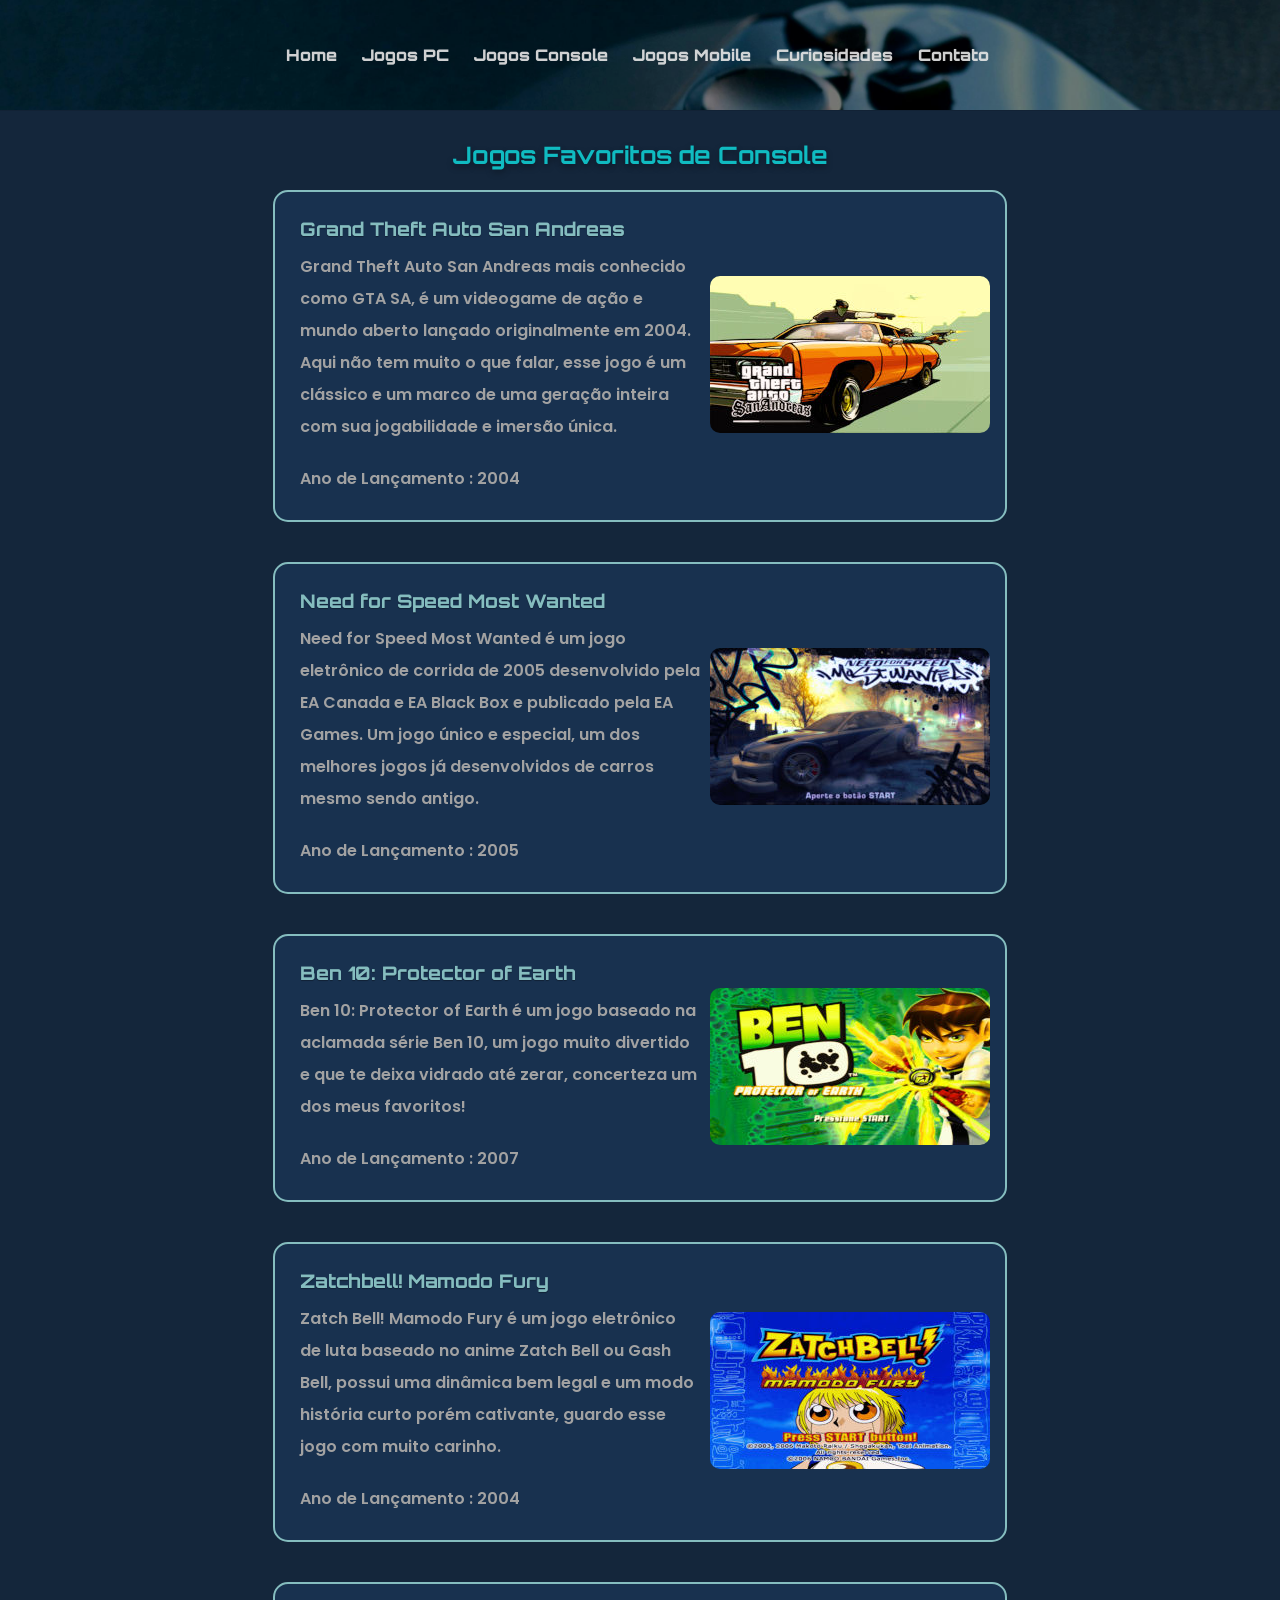
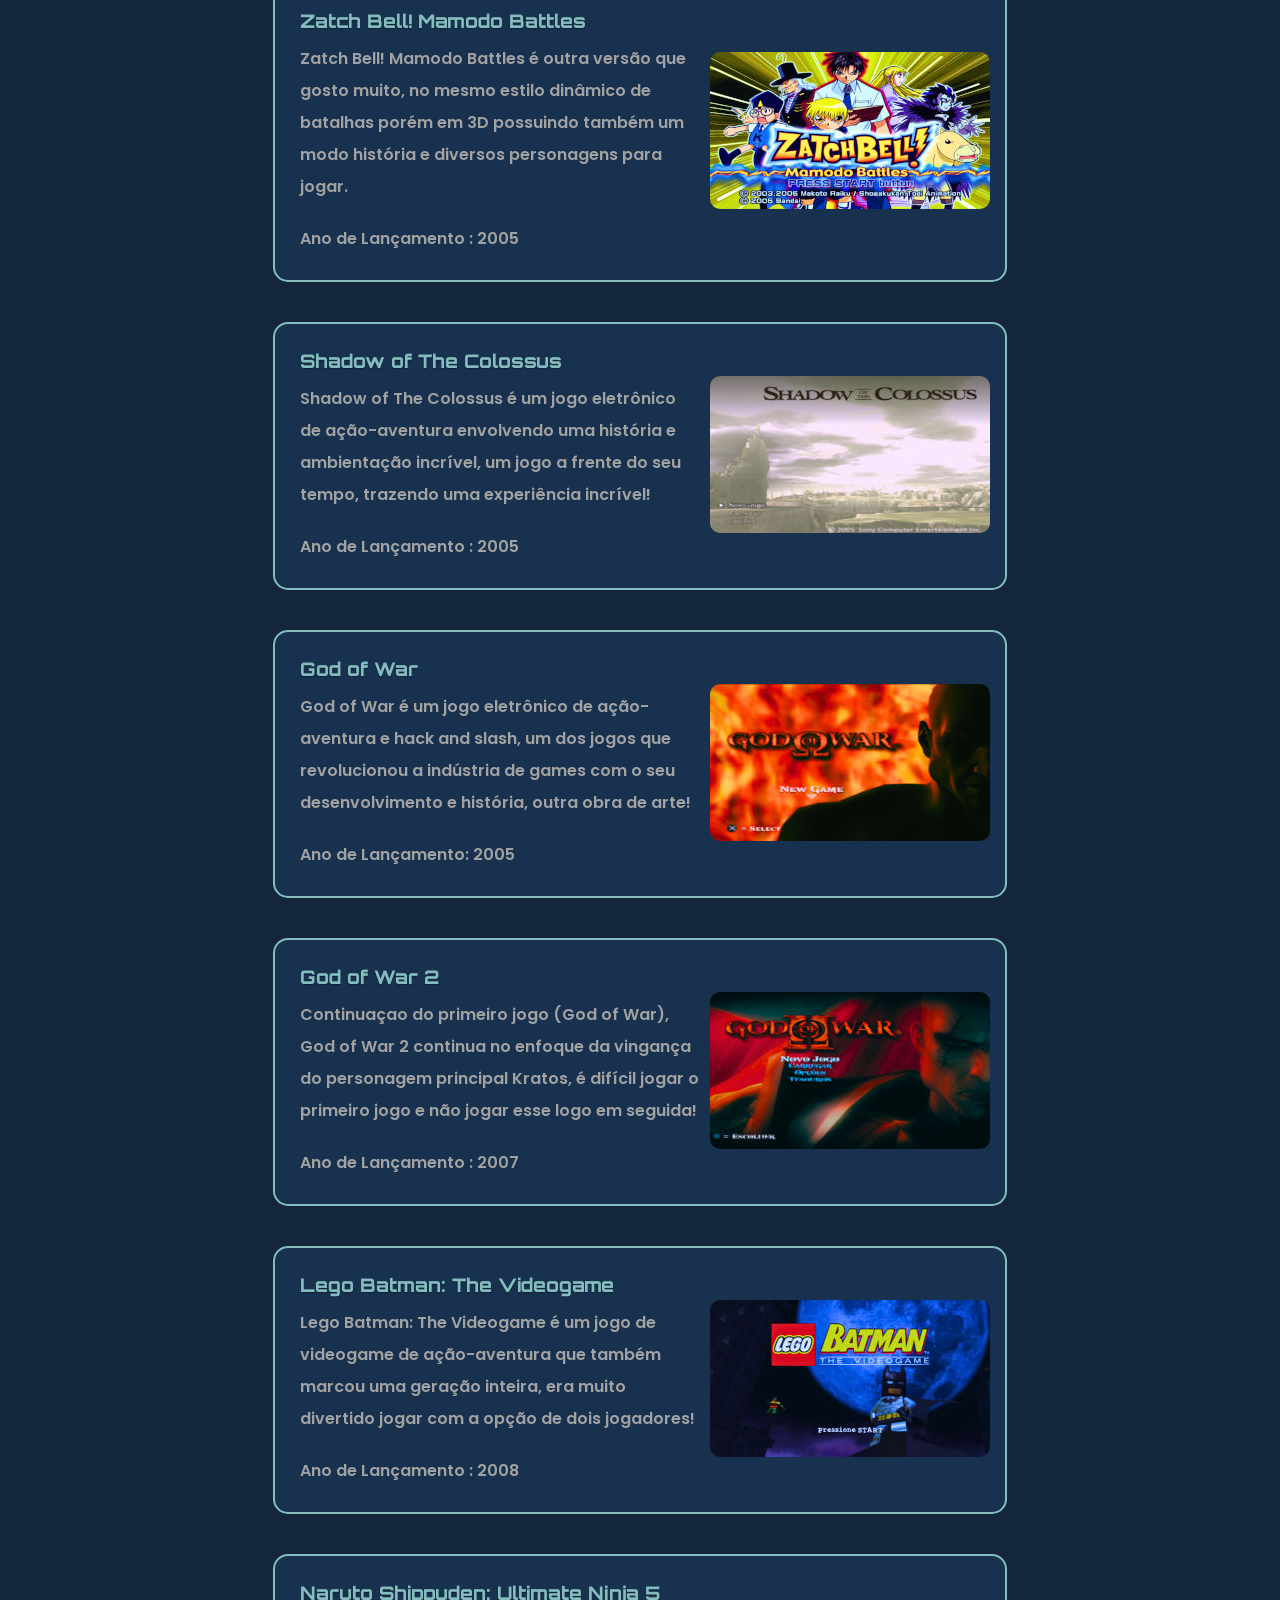
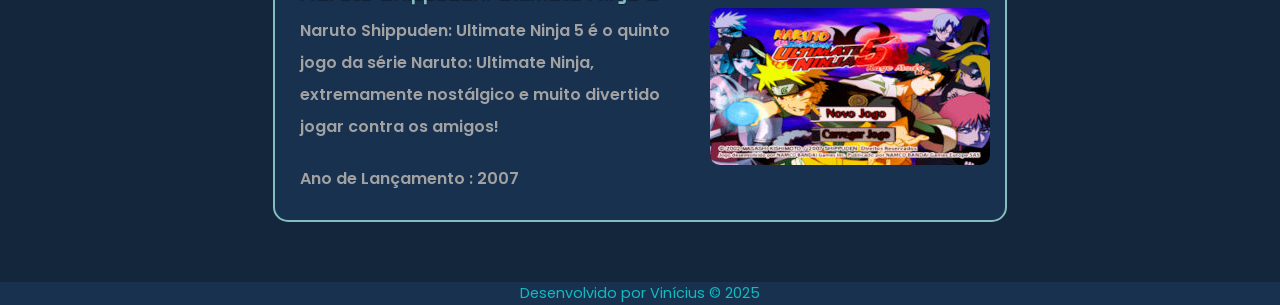
==== console.html @ 6d871521 "Initial commit" ====
<!DOCTYPE html>
<html lang="pt-br">
<head>
    <meta charset="UTF-8">
    <meta name="viewport" content="width=device-width, initial-scale=1.0">
    <title>Jogos Console</title>
    <link rel="stylesheet" href="./estilo/style.css">
    <link rel="stylesheet" href="./estilo/jogos.css">
    <link rel="shortcut icon" href="favicon/favicon.ico" type="image/x-icon">
    <link rel="shortcut icon" href="favicon/favicon16.ico" type="image/x-icon">
    <link rel="shortcut icon" href="favicon/favicon32.ico" type="image/x-icon">

</head>
<body>
    <header>
        <nav class="menu">
            <div class="icon-menu">&#9776</div>
            <a href="index.html">Home</a>
            <a href="jogospc.html">Jogos PC</a>
            <a href="#">Jogos Console</a>
            <a href="mobile.html">Jogos Mobile</a>
            <a href="curiosidades.html">Curiosidades</a>
            <a href="contato.html">Contato</a>
        </nav>
    </header>
    <main class="jogos">
        <section class="jogos-console">
            <h2 class="titulo-jogos">Jogos Favoritos de Console</h2>
            <article class="card-jogo gtasa">
                <div class="info">
                    <h3 class="titulo">Grand Theft Auto San Andreas</h3>
                    <p>

                       Grand Theft Auto San Andreas mais conhecido como GTA SA, é um videogame de ação e mundo aberto lançado originalmente em 2004. Aqui não tem muito o que falar, esse jogo é um clássico e um marco de uma geração inteira com sua jogabilidade e imersão única. 
                    </p>
                    <p>
                        Ano de Lançamento : 2004
                    </p>
                </div>
                <picture>
                    <source media="(max-width: 460px)" srcset="./images-console/gtasaimg.jpg">
                    <source media="(max-width: 640px)" srcset="./images-console/gtasaimg-370.jpg">
                    <img src="./images-console/gtasaimg.jpg" alt="Capa do jogo GTA SA">
                </picture>    
            </article>

            <article class="card-jogo needforspeed">
                <div class="info">
                    <h3 class="titulo">Need for Speed Most Wanted</h3>
                    <p>
                        Need for Speed Most Wanted é um jogo eletrônico de corrida de 2005 desenvolvido pela EA Canada e EA Black Box e publicado pela EA Games. Um jogo único e especial, um dos melhores jogos já desenvolvidos de carros mesmo sendo antigo.
                    </p>
                    <p>
                        Ano de Lançamento : 2005
                    </p>
                </div>
                <picture>
                    <source media="(max-width: 460px)" srcset="./images-console/nfswanted.jpg">
                    <source media="(max-width: 640px)" srcset="./images-console/nfswanted-370.jpg">
                    <img src="./images-console/nfswanted.jpg" alt="Capa do jogo Need for Speed Most Wanted">
                </picture>
            </article>

            <article class="card-jogo ben10">
                <div class="info">
                    <h3 class="titulo">Ben 10: Protector of Earth</h3>
                    <p>
                        Ben 10: Protector of Earth é um jogo baseado na aclamada série Ben 10, um jogo muito divertido e que te deixa vidrado até zerar, concerteza um dos meus favoritos!
                    </p>
                    <p>
                        Ano de Lançamento : 2007
                    </p>
                </div>
                <picture>
                    <source media="(max-width: 460px)" srcset="./images-console/ben10.jpg">
                    <source media="(max-width: 640px)" srcset="./images-console/ben10-370.jpg">
                    <img src="./images-console/ben10.jpg" alt="Capa do jogo Ben 10">
                </picture>
            </article>

            <article class="card-jogo zatchbell">
                <div class="info">
                    <h3 class="titulo">Zatchbell! Mamodo Fury</h3>
                    <p>
                       Zatch Bell! Mamodo Fury é um jogo eletrônico de luta baseado no anime Zatch Bell ou Gash Bell, possui uma dinâmica bem legal e um modo história curto porém cativante, guardo esse jogo com muito carinho. 
                    </p>
                    <p>
                        Ano de Lançamento : 2004
                    </p>
                </div>
                <picture>
                    <source media="(max-width: 460px)" srcset="./images-console/zatchfury.jpg">
                    <source media="(max-width: 640px)" srcset="./images-console/zatchfury-370.jpg">
                    <img src="./images-console/zatchfury.jpg" alt="Capa do jogo Zatch Bell! Mamodo Fury">
                </picture>
            </article>


             <article class="card-jogo zatchbell-battles">
                <div class="info">
                    <h3 class="titulo">Zatch Bell! Mamodo Battles</h3>
                    <p>
                       Zatch Bell! Mamodo Battles é outra versão que gosto muito, no mesmo estilo dinâmico de batalhas porém em 3D possuindo também um modo história e diversos personagens para jogar. 
                    </p>
                    <p>
                        Ano de Lançamento : 2005
                    </p>
                </div>
                <picture>
                    <source media="(max-width: 460px)" srcset="./images-console/zatchbattles.jpg">
                    <source media="(max-width: 640px)" srcset="./images-console/zatchbattles-370.jpg">
                    <img src="./images-console/zatchbattles.jpg" alt="Capa do jogo Zatch Bell! Mamodo Battles">
                </picture>
            </article>

            <article class="card-jogo shadow">
                <div class="info">
                    <h3 class="titulo">Shadow of The Colossus</h3>
                    <p>
                       Shadow of The Colossus é um jogo eletrônico de ação-aventura envolvendo uma história e ambientação incrível, um jogo a frente do seu tempo, trazendo uma experiência incrível!
                    </p>
                    <p>
                        Ano de Lançamento : 2005
                    </p>
                </div>
                <picture>
                    <source media="(max-width: 460px)" srcset="./images-console/sotc.jpg">
                    <source media="(max-width: 640px)" srcset="./images-console/sotc-370.jpg">
                    <img src="./images-console/sotc.jpg" alt="Capa do jogo Shadow of The Colossus">
                </picture>
            </article>
            
            <article class="card-jogo gow1">
                <div class="info">
                    <h3 class="titulo">God of War</h3>
                    <p>
                       God of War é um jogo eletrônico de ação-aventura e hack and slash, um dos jogos que revolucionou a indústria de games com o seu desenvolvimento e história, outra obra de arte!      
                    </p>
                    <p>
                        Ano de Lançamento: 2005
                    </p>
                    
                </div>
                <picture>
                    <source media="(max-width: 460px)" srcset="./images-console/gow1.jpg">
                    <source media="(max-width: 640px)" srcset="./images-console/gow1-370.jpg">
                    <img src="./images-console/gow1.jpg" alt="Capa do jogo God of War">
                </picture>
            </article>

            <article class="card-jogo gow2">
                <div class="info">
                    <h3 class="titulo">God of War 2</h3>
                    <p>
                       Continuaçao do primeiro jogo (God of War), God of War 2 continua no enfoque da vingança do personagem principal Kratos, é difícil jogar o primeiro jogo e não jogar esse logo em seguida! 
                    </p>
                    <p>
                        Ano de Lançamento : 2007
                    </p>
                </div>
                <picture>
                    <source media="(max-width: 460px)" srcset="./images-console/gow2.jpg">
                    <source media="(max-width: 640px)" srcset="./images-console/gow2-370.jpg">
                    <img src="./images-console/gow2.jpg" alt="Capa do jogo God of War 2">
                </picture>
            </article>

            <article class="card-jogo legobatman">
                <div class="info">
                    <h3 class="titulo">Lego Batman: The Videogame</h3>
                    <p>
                        Lego Batman: The Videogame é um jogo de videogame de ação-aventura que também marcou uma geração inteira, era muito divertido jogar com a opção de dois jogadores!
                    </p>
                    <p>
                        Ano de Lançamento : 2008
                    </p>
                </div>
                <picture>
                    <source media="(max-width: 460px)" srcset="./images-console/lego.jpg">
                    <source media="(max-width: 640px)" srcset="./images-console/lego-370.jpg">
                    <img src="./images-console/lego.jpg" alt="Capa do jogo Lego Batman">
                </picture>
            </article>

            <article class="card-jogo naruto">
                <div class="info">
                    <h3 class="titulo">Naruto Shippuden: Ultimate Ninja 5</h3>
                    <p>
                        Naruto Shippuden: Ultimate Ninja 5 é o quinto jogo da série Naruto: Ultimate Ninja, extremamente nostálgico e muito divertido jogar contra os amigos!
                    </p>
                    <p>
                        Ano de Lançamento : 2007
                    </p>  
                </div>
                <picture>
                    <source media="(max-width: 460px)" srcset="./images-console/naruto.jpg">
                    <source media="(max-width: 640px)" srcset="./images-console/naruto-370.jpg">
                    <img src="./images-console/naruto.jpg" alt="Capa do jogo Naruto Shippuden: Ultimate Ninja 5 ">
                </picture>
            </article>
        </section>
    </main>
    <footer>
        <p>
            Desenvolvido por Vinícius © 2025
        </p>
    </footer>
</body>
</html>
---- estilo/style.css ----
@charset "UTF-8";

@import url('https://fonts.googleapis.com/css2?family=Orbitron:wght@400..900&display=swap');

@import url('https://fonts.googleapis.com/css2?family=Poppins:ital,wght@0,100;0,200;0,300;0,400;0,500;0,600;0,700;0,800;0,900;1,100;1,200;1,300;1,400;1,500;1,600;1,700;1,800;1,900&display=swap');



* {
    padding: 0;
    margin: 0;
}


:root {
    --corlink: #3d9193;
    --corpadrao: #85BDBF;
    --cordestaque: #10bbc1;
    --corfundo: #18314F;
    --corfundo2: #14263b;
    --corparagrafo: #A2A2A2;

    --paragrafo: "Poppins", 'sans-serif';
    --titulos: "Orbitron", 'sans-serif';
}


html, body {
    height: 100%;   
}

body {
  background: var(--corfundo2);
  display: flex;
  flex-direction: column;
  min-height: 100vh; /* garante que body ocupe toda a tela */
}

.body-leitura {
    background-color: var(--corfundo);
}

header {
    padding: 20px;
    background-color: var(--corfundo);
    background-image: url(../image-header/controle.jpg);
    background-position: center;
    background-size: cover;
    background-attachment: fixed;
    box-shadow: 0px 1px 0px rgba(0, 0, 0, 0.104);
    position: relative;
}

header::after {
  content: '';
  position: absolute;
  inset: 0;
  background: rgba(0, 0, 0, 0.1); /* escurece levemente */
  pointer-events: none; /* essencial aqui, pois ele ajuda o navegador a ignorar a camada after que estava impedindo de acessar os links do menu */
}


.icon-menu {
    display: none;
    color: white;
    cursor: pointer;
}

.menu {
    display: flex;
    align-items: center;
    justify-content: center;
    flex-wrap: wrap;
    padding: 10px 10px 10px 10px;
    text-align: center;
}


.menu > a {
    padding: 10px;
    margin: 5px 0px;
    text-decoration: none;
    color:rgba(255, 255, 255, 0.9);
    font-weight: 900;
    font-family: var(--titulos);
    margin-right: 5px;
    transition: color 0.3s ease-in;
}

.menu > a:hover {
    color: var(--cordestaque);
}


main {
    max-width: 1000px;
    margin: auto;
    padding: 20px;
    flex: 1;
}

main h1, h2 {
    text-align: center;
    color: var(--cordestaque);
    font-family: var(--titulos);
    padding: 10px;
    margin-bottom: 10px;
    text-shadow: 0px 3px 6px rgba(0, 0, 0, 0.347);
}

main p {
    padding: 10px;
    margin: 8px 0px;
    color: var(--corparagrafo);
    line-height: 2em;
    text-align: justify;
    font-family: var(--paragrafo);
    font-weight: 400;
    font-style: normal;
}

.p-contato-home {
    text-align: center;
}

.titulo-curiosidades {
    margin-top: 10px;
    margin-left: 10px;
    color: var(--cordestaque);
    font-family: var(--titulos);
    font-weight: 600;
    text-shadow: 0 1px 1px rgba(0, 0, 0, 0.325);
}

.curiosidades-jogos .firstp {
    text-align: center;
    margin-bottom: 30px;
}

.card-curiosidades {
    padding: 20px;
}

.card-curiosidades p {
    line-height: 3em;
    padding: 10px;
    text-align: justify;
}

.links a{
    text-decoration: none;
    color: var(--corlink);   
}

.links a:hover {
    color: var(--corpadrao);
    text-decoration: underline;
}

.aside-curiosidades {
    max-width: 700px;
    margin: auto auto 10px auto;
    background-color: var(--corfundo2);
    border-top-left-radius: 15px;
    border-bottom-right-radius: 15px;
    box-shadow: 1px 1px 1px rgba(0, 0, 0, 0.2);
}

.aside-curiosidades p {
    line-height: 2em;
}

.list-aside ul{
    list-style-position: outside;
    padding-left: 25px;
}


.list-aside li {
    color: var(--corparagrafo);
    font-family: var(--paragrafo);
    padding: 5px;
}


/* marker estiliza especificamente o marcador
das listas (ul e ol) */
.list-aside li::marker {
    color: var(--cordestaque);
}

.lastp {
    text-align: center;
}


.contato-main {
    display: flex;
    flex-direction: column;
    justify-content: center;
    align-items: center;
}


.contato ul{
    display: flex;
    flex-direction: column;
    gap: 10px;
    list-style-type: none;
}


.contato li {
    display: flex;
    align-items: center;
}

.contato a {
    padding: 10px;
    font-family: var(--paragrafo);
    text-decoration: none;
    color: white;
    display: flex;
    align-items: center;
    gap: 10px;
    transition: color 0.3s ease-out, transform 0.3s ease-out;
}

.contato a:hover {
    color: var(--cordestaque);
    transform: scale(1.05);
}


.email {
    text-align: center;
    color: white;
}


.icon {
    width: 24px;
    height: 24px;
    fill: white;
    transition: fill 0.3s ease-out;
}

.contato a:hover .icon {
    fill: var(--cordestaque);
}


footer {
    padding: 1px;
    text-align: center;
    font-size: 0.9em;
    font-family: var(--paragrafo);
    color: var(--cordestaque);
    background-color: var(--corfundo);
}

.footer-leitura {
    background-color: var(--corfundo2);
}


@media (max-width:900px) {
    .menu {
        flex-direction: column;
    }
    .contato-main {
        margin-top: -15px;
    }
}

@media (max-width:600px) {
    header {
        background-image: url(../image-header/controle2.jpg);
        background-position: center bottom;
        background-attachment: fixed;
    }
    .menu {
        width: 170px;
        margin: auto;
        flex-direction: column;
        gap: 10px;
    }
    .titulo-principal {
        font-size: 1.7em;
    }
    .titulo-curiosidades {
        line-height: 1.7em;
    }
    .icon-menu {
        display: block;
    }
    .menu a {
        display: none;
    }
    .menu:hover a {
        display: block;
    }
    footer {
        font-size: 0.8em;
    }
}

@media (max-width:360px) {
    main h1, h2, h3 {
        font-size: 1.2em;
    }
    main p{
       font-size: 0.8em;
    }
    .email {
        font-size: 0.8em;
    }
    .contato .icon {
        width: 20px;
        height: 20px;
    }
    .contato a {
        font-size: 0.9em;
    }
}
---- estilo/jogos.css ----
/* fontes */

@import url('https://fonts.googleapis.com/css2?family=Orbitron:wght@400..900&display=swap');

@import url('https://fonts.googleapis.com/css2?family=Poppins:ital,wght@0,100;0,200;0,300;0,400;0,500;0,600;0,700;0,800;0,900;1,100;1,200;1,300;1,400;1,500;1,600;1,700;1,800;1,900&display=swap');

/* variáveis cores */
:root {
    --corpadrao: #85BDBF;
    --cordestaque: #10bbc1;
    --corfundo: #18314F;
    --corfundo2: #14263b;
    --corparagrafo: #A2A2A2;
}


main img {
    border-radius: 10px;
}

.jogos {
    max-width: 850px;
    margin: auto;
}

.jogos p {
    text-align: initial;
    max-width: 400px;
    margin: auto;
    font-family: "Poppins", 'sans-serif';
    font-weight: 600;
}


.titulo {
    margin-left: 10px;
    margin-top: 10px;
    color: var(--corpadrao);
    font-family: "Orbitron", 'sans-serif';
    font-weight: 800;
    text-shadow: 0 1px 1px rgba(0, 0, 0, 0.325);
}


.card-jogo .titulo {
    transition: text-shadow 0.3s ease;
}

.card-jogo:hover .titulo {
    text-shadow: 0 2px 2px rgba(0, 0, 0, 0.325);
}

.card-jogo {
    padding: 15px;
    display: flex;
    align-items: center;
    justify-content: space-evenly;
    border: 2px solid var(--corpadrao);
    border-radius: 15px;
    background-color: var(--corfundo);
    margin-bottom: 40px;
    transition: transform 0.3s ease, box-shadow 0.3s ease;
}



.card-jogo:hover {
    transform: translateY(5px) scale(1.05);
    box-shadow: 0 8px 20px rgba(0, 0, 0, 0.4);
}



/* mantém proporção para todas as imagens com tela acima de 640px, acho que nem precisa disso, vou testar editar com essas medidas abaixo as imagens no GIMP amanhã 18/10 */

/*@media (min-width:640px) {
    main img {
        width: 270px;
        height: 150px;
    }
}*/



/* redução para responsividade */

@media (max-width:640px) {
    .jogos h2 {
        font-size: 1.3em;
    }

    .jogos h3 {
        font-size: 1.1em;
    }
    .card-jogo {
        flex-direction: column;
    }

    .card-jogo p {
        font-size: 0.9em;
    }
}

@media (max-width:330px) {
    .card-jogo img {
        width: 100%;
        height: auto;
    }
}
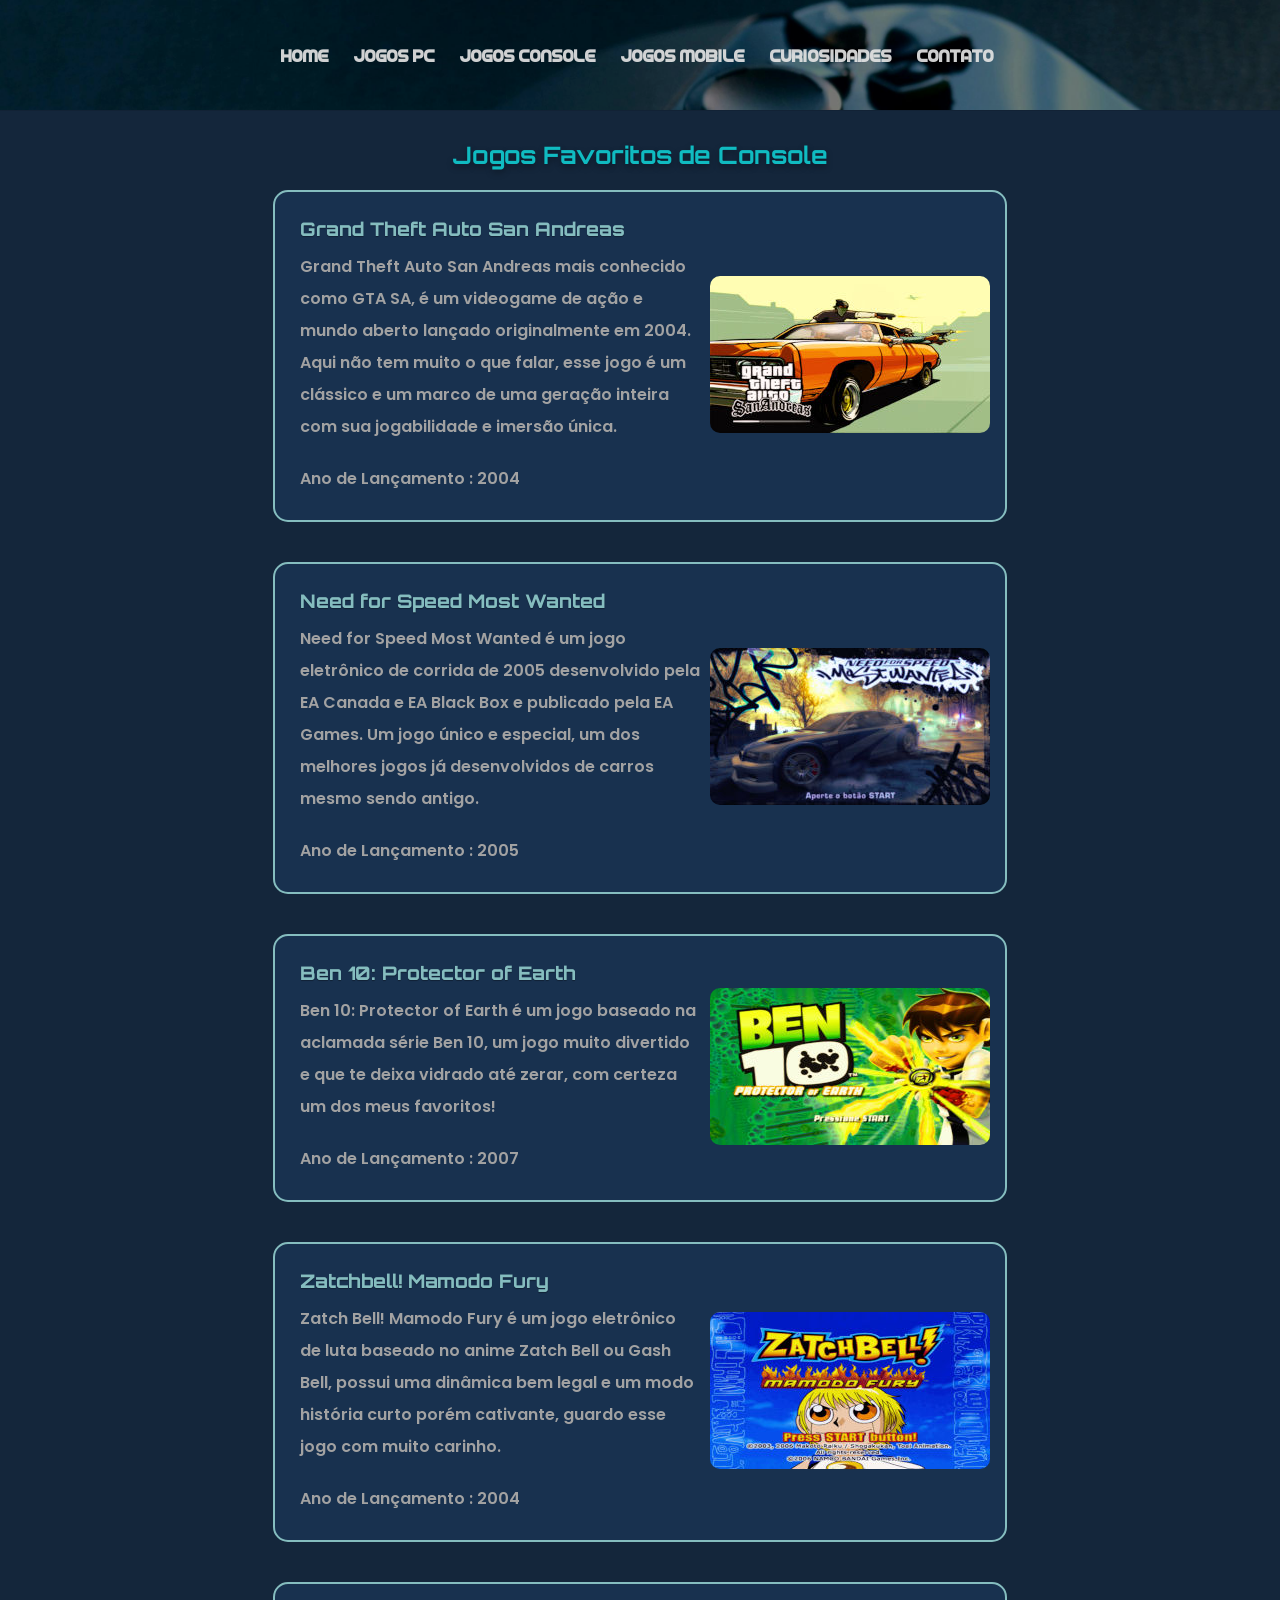
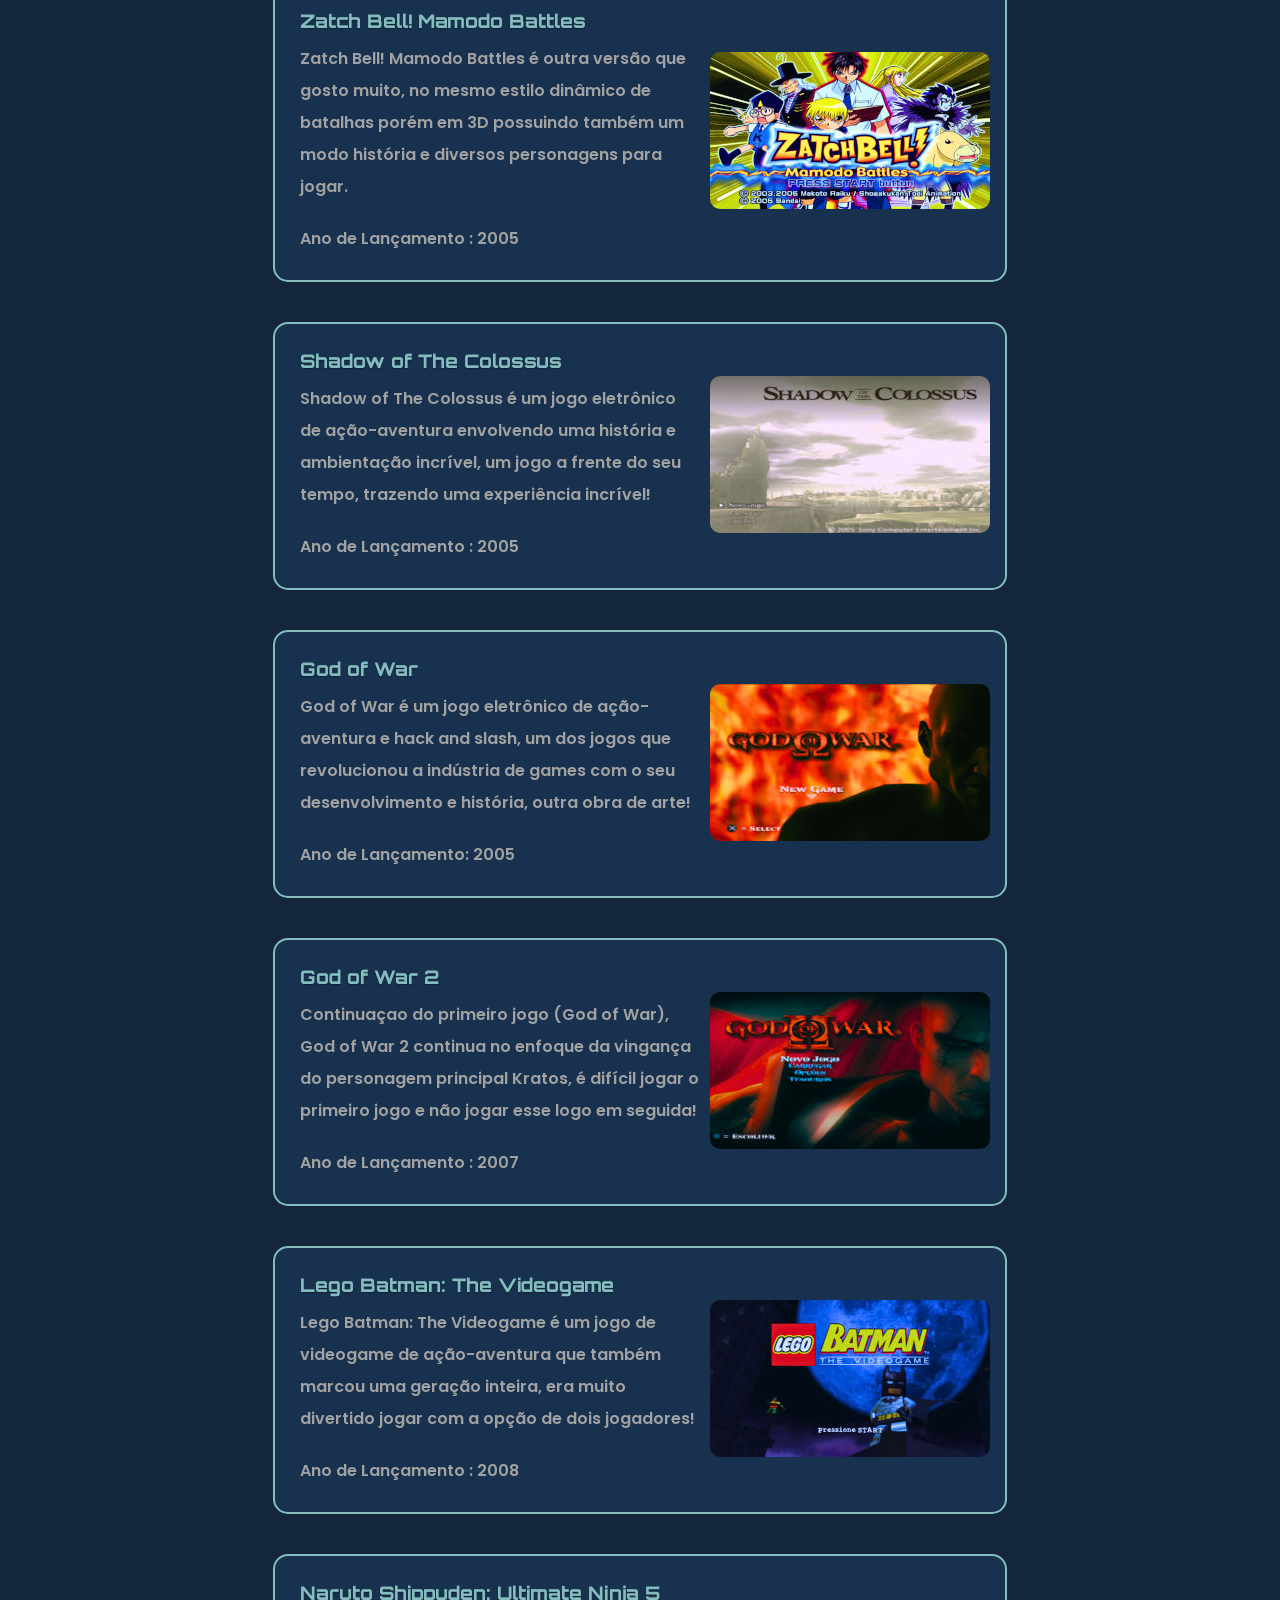
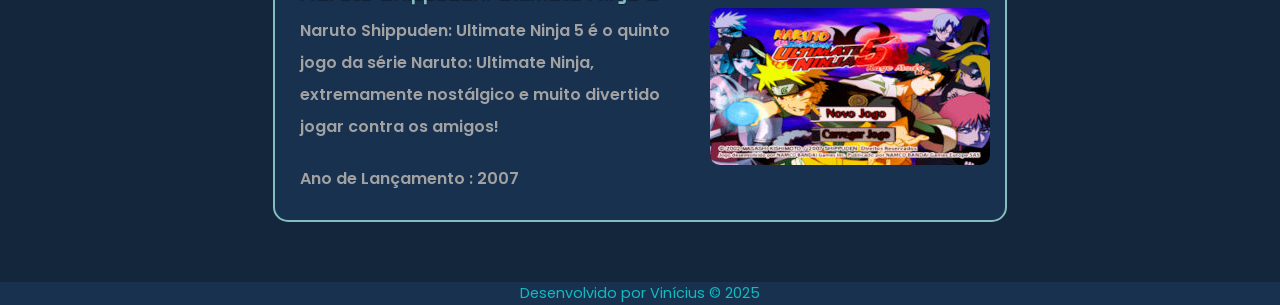
==== commit a6693aa6: "alteração de fonte no menu/correção" ====
--- a/console.html
+++ b/console.html
@@ -65,7 +65,7 @@
                 <div class="info">
                     <h3 class="titulo">Ben 10: Protector of Earth</h3>
                     <p>
-                        Ben 10: Protector of Earth é um jogo baseado na aclamada série Ben 10, um jogo muito divertido e que te deixa vidrado até zerar, concerteza um dos meus favoritos!
+                        Ben 10: Protector of Earth é um jogo baseado na aclamada série Ben 10, um jogo muito divertido e que te deixa vidrado até zerar, com certeza um dos meus favoritos!
                     </p>
                     <p>
                         Ano de Lançamento : 2007
--- a/estilo/style.css
+++ b/estilo/style.css
@@ -4,7 +4,10 @@
 
 @import url('https://fonts.googleapis.com/css2?family=Poppins:ital,wght@0,100;0,200;0,300;0,400;0,500;0,600;0,700;0,800;0,900;1,100;1,200;1,300;1,400;1,500;1,600;1,700;1,800;1,900&display=swap');
 
-
+@font-face {
+    font-family: 'gameplayed';
+    src: url(../fonte/gameplayed.otf), format('opentype');
+}
 
 * {
     padding: 0;
@@ -22,6 +25,7 @@
 
     --paragrafo: "Poppins", 'sans-serif';
     --titulos: "Orbitron", 'sans-serif';
+    --menu: 'gameplayed', 'sans-serif';
 }
 
 
@@ -82,7 +86,8 @@
     text-decoration: none;
     color:rgba(255, 255, 255, 0.9);
     font-weight: 900;
-    font-family: var(--titulos);
+    font-family: var(--menu);
+    font-size: 1.05em;
     margin-right: 5px;
     transition: color 0.3s ease-in;
 }
